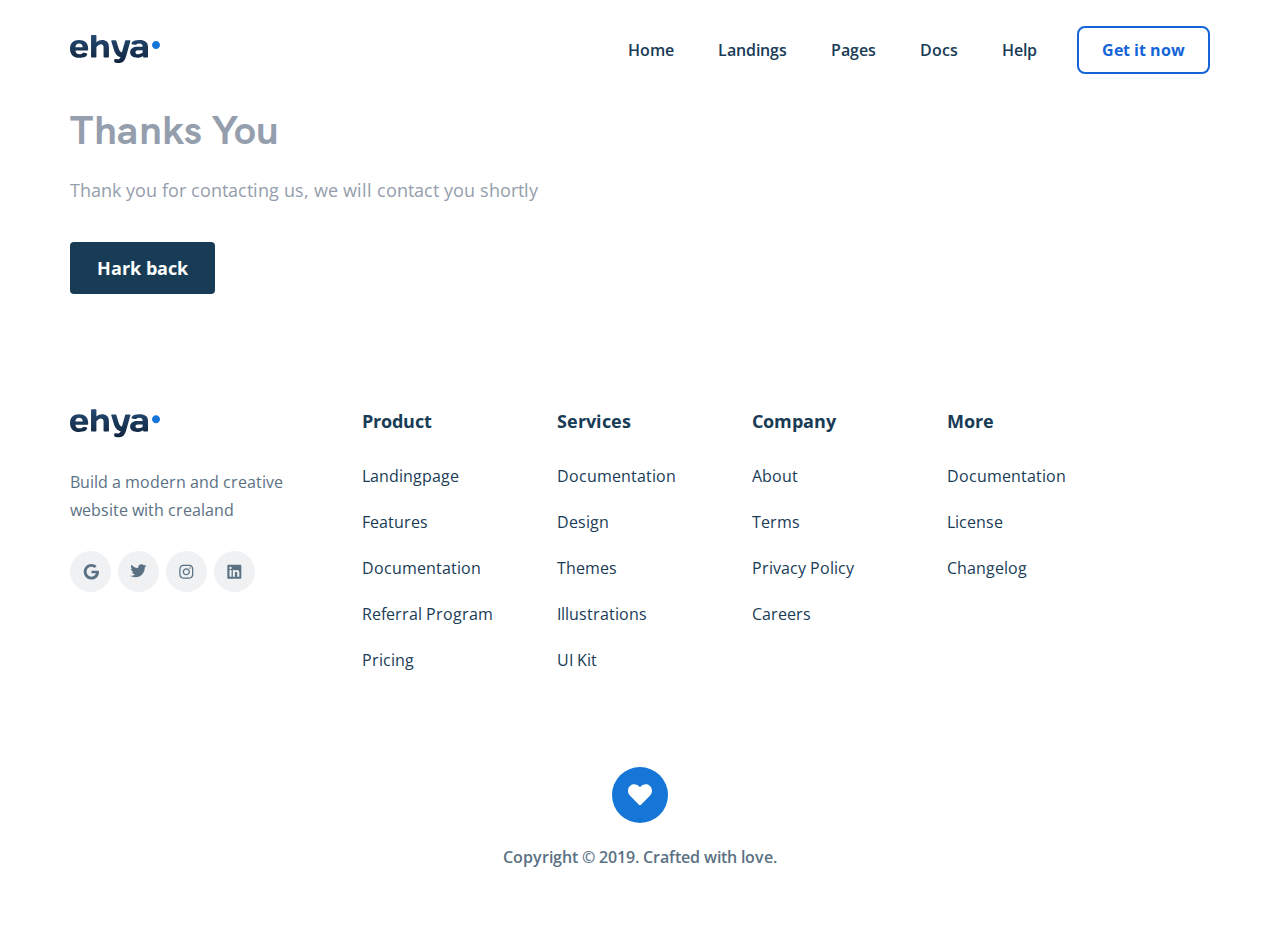
==== thanksyou.html @ 789fb20c "create: header, newsletter, footer" ====
<!DOCTYPE html>
<html lang="en">
	<head>
		<meta charset="UTF-8" />
		<meta name="viewport" content="width=device-width, initial-scale=1.0" />
		<link rel="stylesheet" href="css/style.min.css" />
		<link rel="stylesheet" href="css/style.css.map" />
		<link href="https://fonts.googleapis.com/css2?family=Open+Sans:wght@400;600;700&display=swap" rel="stylesheet" />
		<title>Ehay - Thanks You</title>
	</head>
	<body>
		<header class="header">
			<div class="container">
				<div class="header-wrapper">
					<a href="index.html" class="header__logo">
						<img src="img/header-logo.svg" alt="Logo: Ehay" class="logo__image" />
					</a>
					<div class="header__items">
						<div class="header__links">
							<a href="#" class="header__item">Home</a>
							<a href="#" class="header__item">Landings</a>
							<a href="#" class="header__item">Pages</a>
							<a href="#" class="header__item">Docs</a>
							<a href="#" class="header__item">Help</a>
						</div>
						<!-- /.header__links -->
						<button class="header__button">Get it now</button>
						<a href="#" class="header__menu-block"><img src="img/header-menu.svg" alt="Icon: menu" class="header__menu" /></a>
					</div>
					<!-- /.header__items -->
				</div>
				<!-- /.header-wrapper -->
			</div>
			<!-- /.container -->
		</header>
		<div class="thanks-you">
			<div class="container">
				<h1 class="thanks-you__title">Thanks You</h1>
				<p class="thanks-you__text">Thank you for contacting us, we will contact you shortly</p>
				<a href="index.html" class="thanks-you__button">Hark back</a>
			</div>
			<!-- /.container -->
		</div>
		<!-- /.thanks-you -->
		<footer class="footer">
			<div class="container">
				<div class="footer-wrapper">
					<div class="footer__left">
						<a href="index.html" class="footer__logo">
							<img src="img/footer-logo.svg" alt="Logo: Ehay" class="logo__image" />
						</a>
						<p class="footer__left_text">Build a modern and creative website with crealand</p>
						<div class="footer__links social-networks">
							<a href="#" class="social-networks__item"><img src="img/footer-google.svg" alt="icon" class="social-networks__image" /></a>
							<a href="#" class="social-networks__item"><img src="img/footer-twitter.svg" alt="icon" class="social-networks__image" /></a>
							<a href="#" class="social-networks__item"><img src="img/footer-inst.svg" alt="icon" class="social-networks__image" /></a>
							<a href="#" class="social-networks__item"><img src="img/footer-in.svg" alt="icon" class="social-networks__image" /></a>
						</div>
						<!-- /.footer__links -->
					</div>
					<!-- /.footer__left -->
					<div class="footer-right">
						<div class="footer__item">
							<h3 class="footer__item_title">Product</h3>
							<a href="#" class="footer__item_link">Landingpage</a>
							<a href="#" class="footer__item_link">Features</a>
							<a href="#" class="footer__item_link">Documentation</a>
							<a href="#" class="footer__item_link">Referral Program</a>
							<a href="#" class="footer__item_link">Pricing</a>
						</div>
						<div class="footer__item">
							<h3 class="footer__item_title">Services</h3>
							<a href="#" class="footer__item_link">Documentation</a>
							<a href="#" class="footer__item_link">Design</a>
							<a href="#" class="footer__item_link">Themes</a>
							<a href="#" class="footer__item_link">Illustrations</a>
							<a href="#" class="footer__item_link">UI Kit</a>
						</div>
						<div class="footer__item">
							<h3 class="footer__item_title">Company</h3>
							<a href="#" class="footer__item_link">About</a>
							<a href="#" class="footer__item_link">Terms</a>
							<a href="#" class="footer__item_link">Privacy Policy</a>
							<a href="#" class="footer__item_link">Careers</a>
						</div>
						<div class="footer__item">
							<h3 class="footer__item_title">More</h3>
							<a href="#" class="footer__item_link">Documentation</a>
							<a href="#" class="footer__item_link">License</a>
							<a href="#" class="footer__item_link">Changelog</a>
						</div>
					</div>
					<!-- /.footer-right -->
					<div class="footer__bottom">
						<div class="footer__like">
							<img src="img/footer-heart.svg" alt="Icon: heart" class="footer__like_image" />
						</div>
						<!-- /.footer__like -->
						<p class="footer__like_text">Copyright © 2019. Crafted with love.</p>
						<!-- /.footer__like -->
					</div>
					<!-- /.footer__bottom -->
				</div>
				<!-- /.footer-wrapper -->
			</div>
			<!-- /.container -->
		</footer>
	</body>
</html>
---- css/style.min.css ----
/*! normalize.css v8.0.1 | MIT License | github.com/necolas/normalize.css */
/* Document
 ========================================================================== */
/**
 * 1. Correct the line height in all browsers.
 * 2. Prevent adjustments of font size after orientation changes in iOS.
 */
html {
  line-height: 1.15;
  /* 1 */
  -webkit-text-size-adjust: 100%;
  /* 2 */
}

/* Sections
 ========================================================================== */
/**
 * Remove the margin in all browsers.
 */
body {
  margin: 0;
}

/**
 * Render the `main` element consistently in IE.
 */
main {
  display: block;
}

/**
 * Correct the font size and margin on `h1` elements within `section` and
 * `article` contexts in Chrome, Firefox, and Safari.
 */
h1 {
  font-size: 2em;
  margin: 0.67em 0;
}

/* Grouping content
 ========================================================================== */
/**
 * 1. Add the correct box sizing in Firefox.
 * 2. Show the overflow in Edge and IE.
 */
hr {
  box-sizing: content-box;
  /* 1 */
  height: 0;
  /* 1 */
  overflow: visible;
  /* 2 */
}

/**
 * 1. Correct the inheritance and scaling of font size in all browsers.
 * 2. Correct the odd `em` font sizing in all browsers.
 */
pre {
  font-family: monospace, monospace;
  /* 1 */
  font-size: 1em;
  /* 2 */
}

/* Text-level semantics
 ========================================================================== */
/**
 * Remove the gray background on active links in IE 10.
 */
a {
  background-color: transparent;
}

/**
 * 1. Remove the bottom border in Chrome 57-
 * 2. Add the correct text decoration in Chrome, Edge, IE, Opera, and Safari.
 */
abbr[title] {
  border-bottom: none;
  /* 1 */
  text-decoration: underline;
  /* 2 */
  text-decoration: underline dotted;
  /* 2 */
}

/**
 * Add the correct font weight in Chrome, Edge, and Safari.
 */
b,
strong {
  font-weight: bolder;
}

/**
 * 1. Correct the inheritance and scaling of font size in all browsers.
 * 2. Correct the odd `em` font sizing in all browsers.
 */
code,
kbd,
samp {
  font-family: monospace, monospace;
  /* 1 */
  font-size: 1em;
  /* 2 */
}

/**
 * Add the correct font size in all browsers.
 */
small {
  font-size: 80%;
}

/**
 * Prevent `sub` and `sup` elements from affecting the line height in
 * all browsers.
 */
sub,
sup {
  font-size: 75%;
  line-height: 0;
  position: relative;
  vertical-align: baseline;
}

sub {
  bottom: -0.25em;
}

sup {
  top: -0.5em;
}

/* Embedded content
 ========================================================================== */
/**
 * Remove the border on images inside links in IE 10.
 */
img {
  border-style: none;
}

/* Forms
 ========================================================================== */
/**
 * 1. Change the font styles in all browsers.
 * 2. Remove the margin in Firefox and Safari.
 */
button,
input,
optgroup,
select,
textarea {
  font-family: inherit;
  /* 1 */
  font-size: 100%;
  /* 1 */
  line-height: 1.15;
  /* 1 */
  margin: 0;
  /* 2 */
}

/**
 * Show the overflow in IE.
 * 1. Show the overflow in Edge.
 */
button,
input {
  /* 1 */
  overflow: visible;
}

/**
 * Remove the inheritance of text transform in Edge, Firefox, and IE.
 * 1. Remove the inheritance of text transform in Firefox.
 */
button,
select {
  /* 1 */
  text-transform: none;
}

/**
 * Correct the inability to style clickable types in iOS and Safari.
 */
button,
[type="button"],
[type="reset"],
[type="submit"] {
  -webkit-appearance: button;
}

/**
 * Remove the inner border and padding in Firefox.
 */
button::-moz-focus-inner,
[type="button"]::-moz-focus-inner,
[type="reset"]::-moz-focus-inner,
[type="submit"]::-moz-focus-inner {
  border-style: none;
  padding: 0;
}

/**
 * Restore the focus styles unset by the previous rule.
 */
button:-moz-focusring,
[type="button"]:-moz-focusring,
[type="reset"]:-moz-focusring,
[type="submit"]:-moz-focusring {
  outline: 1px dotted ButtonText;
}

/**
 * Correct the padding in Firefox.
 */
fieldset {
  padding: 0.35em 0.75em 0.625em;
}

/**
 * 1. Correct the text wrapping in Edge and IE.
 * 2. Correct the color inheritance from `fieldset` elements in IE.
 * 3. Remove the padding so developers are not caught out when they zero out
 *    `fieldset` elements in all browsers.
 */
legend {
  box-sizing: border-box;
  /* 1 */
  color: inherit;
  /* 2 */
  display: table;
  /* 1 */
  max-width: 100%;
  /* 1 */
  padding: 0;
  /* 3 */
  white-space: normal;
  /* 1 */
}

/**
 * Add the correct vertical alignment in Chrome, Firefox, and Opera.
 */
progress {
  vertical-align: baseline;
}

/**
 * Remove the default vertical scrollbar in IE 10+.
 */
textarea {
  overflow: auto;
}

/**
 * 1. Add the correct box sizing in IE 10.
 * 2. Remove the padding in IE 10.
 */
[type="checkbox"],
[type="radio"] {
  box-sizing: border-box;
  /* 1 */
  padding: 0;
  /* 2 */
}

/**
 * Correct the cursor style of increment and decrement buttons in Chrome.
 */
[type="number"]::-webkit-inner-spin-button,
[type="number"]::-webkit-outer-spin-button {
  height: auto;
}

/**
 * 1. Correct the odd appearance in Chrome and Safari.
 * 2. Correct the outline style in Safari.
 */
[type="search"] {
  -webkit-appearance: textfield;
  /* 1 */
  outline-offset: -2px;
  /* 2 */
}

/**
 * Remove the inner padding in Chrome and Safari on macOS.
 */
[type="search"]::-webkit-search-decoration {
  -webkit-appearance: none;
}

/**
 * 1. Correct the inability to style clickable types in iOS and Safari.
 * 2. Change font properties to `inherit` in Safari.
 */
::-webkit-file-upload-button {
  -webkit-appearance: button;
  /* 1 */
  font: inherit;
  /* 2 */
}

/* Interactive
 ========================================================================== */
/*
 * Add the correct display in Edge, IE 10+, and Firefox.
 */
details {
  display: block;
}

/*
 * Add the correct display in all browsers.
 */
summary {
  display: list-item;
}

/* Misc
 ========================================================================== */
/**
 * Add the correct display in IE 10+.
 */
template {
  display: none;
}

/**
 * Add the correct display in IE 10.
 */
[hidden] {
  display: none;
}

* {
  box-sizing: border-box;
  outline: none;
}

.container {
  width: 1140px;
  margin: auto;
}

@font-face {
  font-family: 'HK Grotesk';
  src: url("../fonts/HKGrotesk-SemiBold.eot");
  src: local("HK Grotesk SemiBold"), local("HKGrotesk-SemiBold"), url("../fonts/HKGrotesk-SemiBold.eot?#iefix") format("embedded-opentype"), url("../fonts/HKGrotesk-SemiBold.woff2") format("woff2"), url("../fonts/HKGrotesk-SemiBold.woff") format("woff"), url("../fonts/HKGrotesk-SemiBold.ttf") format("truetype");
  font-weight: 600;
  font-style: normal;
}

@font-face {
  font-family: 'HK Grotesk';
  src: url("../fonts/HKGrotesk-Bold.eot");
  src: local("HK Grotesk Bold"), local("HKGrotesk-Bold"), url("../fonts/HKGrotesk-Bold.eot?#iefix") format("embedded-opentype"), url("../fonts/HKGrotesk-Bold.woff2") format("woff2"), url("../fonts/HKGrotesk-Bold.woff") format("woff"), url("../fonts/HKGrotesk-Bold.ttf") format("truetype");
  font-weight: bold;
  font-style: normal;
}

@font-face {
  font-family: 'HK Grotesk';
  src: url("../fonts/HKGrotesk-Regular.eot");
  src: local("HK Grotesk Regular"), local("HKGrotesk-Regular"), url("../fonts/HKGrotesk-Regular.eot?#iefix") format("embedded-opentype"), url("../fonts/HKGrotesk-Regular.woff2") format("woff2"), url("../fonts/HKGrotesk-Regular.woff") format("woff"), url("../fonts/HKGrotesk-Regular.ttf") format("truetype");
  font-weight: normal;
  font-style: normal;
}

.header {
  font-family: Open Sans;
  padding: 26px 0;
}

.header-wrapper {
  display: flex;
  justify-content: space-between;
  align-items: center;
}

.header__items {
  display: flex;
  align-items: center;
}

.header__item {
  font-style: normal;
  font-weight: 600;
  font-size: 16px;
  line-height: 22px;
  text-decoration: none;
  color: #183B56;
}

.header__item:not(:last-child) {
  margin-right: 40px;
}

.header__button {
  color: #1565D8;
  padding: 13px 23px;
  font-weight: bold;
  background-color: #fff;
  border: 2px solid #1565D8;
  border-radius: 8px;
  margin-left: 40px;
}

.header__menu {
  display: none;
}

.footer {
  padding-top: 128px;
  padding-bottom: 80px;
}

.footer-wrapper {
  display: flex;
  flex-wrap: wrap;
}

.footer__left {
  max-width: 263px;
  display: flex;
  flex-direction: column;
  margin-right: 29px;
}

.footer__left_text {
  margin-top: 0;
  margin-bottom: 27px;
  font-family: Open Sans;
  font-style: normal;
  font-weight: normal;
  font-size: 16px;
  line-height: 28px;
  color: #5A7184;
}

.footer-right {
  display: flex;
}

.footer__item {
  min-width: 165px;
  display: flex;
  flex-direction: column;
  margin-right: 30px;
}

.footer__item_title {
  font-family: Open Sans;
  font-style: normal;
  font-weight: bold;
  font-size: 18px;
  line-height: 25px;
  color: #183B56;
  margin-bottom: 31px;
  margin-top: 0;
}

.footer__item_link {
  font-family: Open Sans;
  font-style: normal;
  font-weight: normal;
  font-size: 16px;
  line-height: 22px;
  color: #183B56;
  text-decoration: none;
  width: auto;
}

.footer__item_link:not(:last-child) {
  margin-bottom: 24px;
}

.footer__bottom {
  margin: auto;
  margin-top: 96px;
}

.footer__like {
  width: 56px;
  height: 56px;
  border-radius: 50%;
  background-color: #1576D8;
  display: flex;
  align-items: center;
  justify-content: center;
  margin: auto;
  margin-bottom: 23px;
}

.footer__like_image {
  margin-right: 2px;
}

.footer__like_text {
  font-family: Open Sans;
  font-style: normal;
  font-weight: 600;
  font-size: 16px;
  line-height: 22px;
  color: #5A7184;
  margin-top: 0;
  margin-bottom: 0;
}

.footer__logo {
  margin-bottom: 25px;
}

.social-networks {
  display: flex;
  flex-direction: row;
}

.social-networks__item {
  display: flex;
  height: 41px;
  width: 41px;
  border-radius: 50%;
  background-color: #EFF1F3;
  position: relative;
  justify-content: center;
  align-items: center;
}

.social-networks__item:not(:last-child) {
  margin-right: 7px;
}

.newsletter {
  padding: 100px 0;
  background: url(../img/background-newsletter.jpg) no-repeat;
  background-size: cover;
}

.newsletter-wrapper {
  display: flex;
  align-items: center;
  justify-content: space-between;
}

.newsletter__left {
  flex-basis: 50%;
}

.newsletter__right {
  flex-basis: 50%;
  justify-content: center;
}

.newsletter__text {
  max-width: 490px;
}

.newsletter__form {
  position: relative;
  margin: auto;
  width: 447px;
}

.newsletter__form:before {
  content: '';
  position: absolute;
  top: 0;
  bottom: 0;
  left: 20px;
  margin: auto 0;
  width: 16px;
  height: 12px;
  background: url("../img/newsletter-email.svg") no-repeat;
  background-size: cover;
}

.newsletter__input {
  width: 100%;
  padding: 17px 160px 17px 48px;
  border: none;
  background: #FFFFFF;
  border: 1px solid #C3CAD9;
  border-radius: 8px;
  font-family: Open Sans;
  font-style: normal;
  font-weight: 600;
  font-size: 16px;
  line-height: 22px;
  color: #959EAD;
}

.newsletter__button {
  position: absolute;
  min-height: 48px;
  top: 4px;
  right: 4px;
  bottom: 4px;
  background: #183B56;
  border-radius: 4px;
  color: #FFFFFF;
  font-family: Open Sans;
  font-style: normal;
  font-weight: bold;
  font-size: 18px;
  line-height: 25px;
  border: none;
  padding: 0 27px;
  cursor: pointer;
}

.newsletter__title {
  font-family: HK Grotesk;
  font-style: normal;
  font-weight: bold;
  font-size: 48px;
  line-height: 60px;
  letter-spacing: 0.2px;
  color: #FFFFFF;
  margin-top: 0;
  margin-bottom: 14px;
}

.newsletter__text {
  font-family: Open Sans;
  font-style: normal;
  font-weight: normal;
  font-size: 18px;
  line-height: 32px;
  color: #FFFFFF;
  margin-top: 0;
  margin-bottom: 0;
}

.thanks-you__title {
  font-family: HK Grotesk;
  font-style: normal;
  font-weight: bold;
  font-size: 40px;
  line-height: 60px;
  letter-spacing: 0.2px;
  color: #959EAD;
  margin-top: 0;
  margin-bottom: 14px;
}

.thanks-you__text {
  font-family: Open Sans;
  font-style: normal;
  font-weight: normal;
  font-size: 18px;
  line-height: 32px;
  color: #959EAD;
  margin-top: 0;
  margin-bottom: 50px;
}

.thanks-you__button {
  min-height: 48px;
  background: #183B56;
  border-radius: 4px;
  color: #FFFFFF;
  font-family: Open Sans;
  font-style: normal;
  font-weight: bold;
  font-size: 18px;
  line-height: 25px;
  border: none;
  padding: 14px 27px;
  text-decoration: none;
}

@media (max-width: 1200px) {
  .container {
    max-width: 960px;
  }
  .newsletter__form {
    width: 420px;
    margin-right: 0;
  }
  .footer {
    padding: 64px 0;
  }
  .footer__left {
    width: 220px;
    margin-right: 35px;
  }
  .footer__item {
    margin-right: 35px;
    min-width: 140px;
  }
  .footer__bottom {
    margin-top: 62px;
  }
}

@media (max-width: 992px) {
  .container, .newsletter-wrapper {
    max-width: 700px;
  }
  .header {
    padding-top: 26px;
    padding-bottom: 18px;
  }
  .header__links {
    display: none;
  }
  .header__button {
    display: none;
  }
  .header__menu {
    display: block;
  }
  .newsletter {
    padding-top: 72px;
    padding-bottom: 80px;
  }
  .newsletter-wrapper {
    flex-wrap: wrap;
  }
  .newsletter__right {
    display: flex;
    flex-basis: 100%;
    justify-content: center;
    margin: auto;
  }
  .newsletter__left {
    display: flex;
    flex-basis: 100%;
    justify-content: center;
    flex-direction: column;
    align-items: center;
  }
  .newsletter__form {
    margin-left: 0;
  }
  .newsletter__text {
    text-align: center;
    margin-bottom: 56px;
  }
  .newsletter__form {
    width: 447px;
  }
  .footer__left {
    width: 253px;
    margin-right: 38px;
    margin-left: 16px;
  }
  .footer-right {
    max-width: 386px;
    flex-wrap: wrap;
    justify-content: space-between;
  }
  .footer__item {
    width: 160px;
    margin-right: 28px;
  }
  .footer__item_link:not(:last-child) {
    margin-bottom: 26px;
  }
  .footer__item:nth-child(1) {
    margin-bottom: 48px;
  }
  .footer__item:nth-child(2) {
    margin-bottom: 48px;
  }
  .footer__bottom {
    margin-right: 210px;
    margin-top: 63px;
  }
}

@media (max-width: 768px) {
  .container {
    max-width: 576px;
    width: 86%;
  }
  .header {
    padding: 18px 0;
  }
  .newsletter__title {
    font-size: 28px;
    line-height: 36px;
    text-align: center;
    letter-spacing: 0.2px;
    margin-bottom: 24px;
  }
  .newsletter__text {
    font-size: 16px;
    line-height: 28px;
    max-width: none;
    margin-bottom: 36px;
  }
  .newsletter__form {
    width: 100%;
  }
  .newsletter__form::before {
    top: -58px;
  }
  .newsletter__input {
    margin-bottom: 10px;
    padding-top: 13px;
    padding-bottom: 13px;
    padding-right: 20px;
  }
  .newsletter__button {
    position: relative;
    width: 100%;
    top: 0;
    bottom: 0;
    right: 0;
    padding: 0 24px;
  }
  .footer {
    padding-top: 46px;
    padding-bottom: 64px;
  }
  .footer-wrapper {
    flex-direction: column;
  }
  .footer__left {
    order: 2;
    margin-right: 0;
    margin-left: 0;
    margin: auto;
  }
  .footer__left_text {
    font-size: 14px;
    line-height: 24px;
    text-align: center;
    width: 263px;
    margin-bottom: 21px;
    margin-left: -10px;
    margin-top: 10px;
  }
  .footer-right {
    justify-content: flex-start;
    max-width: 260px;
    margin: auto;
  }
  .footer__item {
    width: 113px;
    min-width: 113px;
    margin-right: 0;
    margin-left: 0;
  }
  .footer__item:nth-child(1) {
    margin-right: 31px;
  }
  .footer__item:nth-child(3) {
    margin-right: 31px;
    margin-bottom: 47px;
  }
  .footer__item:nth-child(1) {
    margin-bottom: 39px;
  }
  .footer__item:nth-child(2) {
    margin-bottom: 39px;
  }
  .footer__item_link {
    font-size: 14px;
    line-height: 20px;
  }
  .footer__item_link:not(:last-child) {
    margin-bottom: 15px;
  }
  .footer__item_title {
    font-size: 16px;
    line-height: 22px;
    margin-bottom: 20px;
  }
  .footer__bottom {
    display: none;
  }
  .footer__logo {
    margin-bottom: 14px;
    margin: auto;
  }
  .social-networks {
    margin: auto;
  }
}
/*# sourceMappingURL=style.min.css.map */
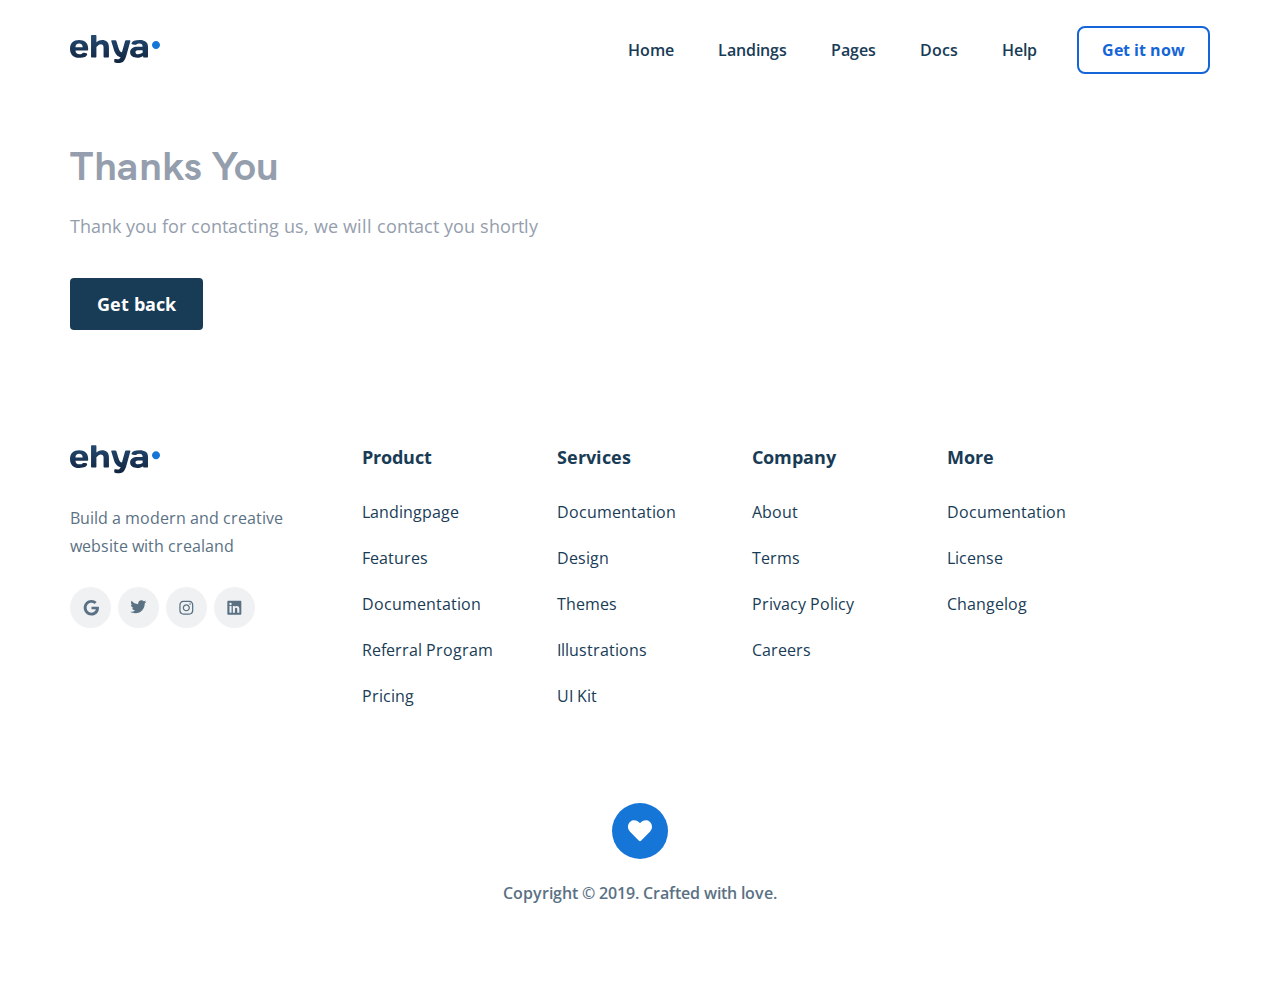
==== commit 9198c1b5: "create: section trending items & fix: footer link" ====
--- a/thanksyou.html
+++ b/thanksyou.html
@@ -13,7 +13,7 @@
 			<div class="container">
 				<div class="header-wrapper">
 					<a href="index.html" class="header__logo">
-						<img src="img/header-logo.svg" alt="Logo: Ehay" class="logo__image" />
+						<img src="img/header-logo.svg" alt="Logo: Ehay" class="header__logo_image" />
 					</a>
 					<div class="header__items">
 						<div class="header__links">
@@ -37,7 +37,7 @@
 			<div class="container">
 				<h1 class="thanks-you__title">Thanks You</h1>
 				<p class="thanks-you__text">Thank you for contacting us, we will contact you shortly</p>
-				<a href="index.html" class="thanks-you__button">Hark back</a>
+				<a href="index.html" class="thanks-you__button">Get back</a>
 			</div>
 			<!-- /.container -->
 		</div>
@@ -47,7 +47,7 @@
 				<div class="footer-wrapper">
 					<div class="footer__left">
 						<a href="index.html" class="footer__logo">
-							<img src="img/footer-logo.svg" alt="Logo: Ehay" class="logo__image" />
+							<img src="img/footer-logo.svg" alt="Logo: Ehay" class="footer__logo_image" />
 						</a>
 						<p class="footer__left_text">Build a modern and creative website with crealand</p>
 						<div class="footer__links social-networks">
--- a/css/style.min.css
+++ b/css/style.min.css
@@ -374,6 +374,7 @@
 .header {
   font-family: Open Sans;
   padding: 26px 0;
+  margin-bottom: 36px;
 }
 
 .header-wrapper {
@@ -497,7 +498,7 @@
 }
 
 .footer__like_image {
-  margin-right: 2px;
+  margin-right: 1px;
 }
 
 .footer__like_text {
@@ -636,6 +637,171 @@
   margin-bottom: 0;
 }
 
+.trending-items {
+  margin-bottom: 145px;
+}
+
+.trending-items__wrapper {
+  margin-right: 9px;
+  margin-left: 9px;
+}
+
+.trending-items__top {
+  display: flex;
+  align-items: center;
+  justify-content: space-between;
+  margin-bottom: 48px;
+  margin-left: -10px;
+}
+
+.trending-items__title {
+  font-family: HK Grotesk;
+  font-style: normal;
+  font-weight: bold;
+  font-size: 48px;
+  line-height: 60px;
+  letter-spacing: 0.2px;
+  color: #183B56;
+  margin-top: 0;
+  margin-bottom: 0;
+}
+
+.trending-items__ul {
+  list-style: none;
+  padding: 0;
+  margin: 0;
+  display: flex;
+  align-items: center;
+  margin-right: -25px;
+}
+
+.trending-items__li {
+  font-family: Open Sans;
+  font-style: normal;
+  font-weight: normal;
+  font-size: 18px;
+  line-height: 25px;
+  color: #5A7184;
+  cursor: pointer;
+  width: 108px;
+}
+
+.trending-items__li--active {
+  font-weight: bold;
+  color: #183B56;
+}
+
+.trending-items__li:nth-child(3) {
+  margin-left: 27px;
+}
+
+.trending-items__li:nth-child(2) {
+  margin-left: 37px;
+}
+
+.trending-items__bottom {
+  display: flex;
+  justify-content: space-between;
+  flex-wrap: wrap;
+  display: none;
+}
+
+.trending-items__bottom--active {
+  display: flex;
+}
+
+.item-main {
+  width: 260px;
+}
+
+.item-main:nth-child(1) {
+  margin-bottom: 50px;
+}
+
+.item-main__image {
+  width: 260px;
+  height: 350px;
+  overflow: hidden;
+  object-fit: cover;
+  border-radius: 8px;
+  margin-bottom: 12px;
+  cursor: pointer;
+}
+
+.item-main__title {
+  font-family: HK Grotesk;
+  font-style: normal;
+  font-weight: bold;
+  font-size: 24px;
+  line-height: 32px;
+  letter-spacing: 0.2px;
+  color: #183B56;
+  margin-top: 0;
+  margin-bottom: 3px;
+  margin-left: 10px;
+  cursor: pointer;
+}
+
+.item-main__price {
+  width: 240px;
+  display: flex;
+  justify-content: space-between;
+  align-items: center;
+  margin-right: 10px;
+  margin-left: 10px;
+}
+
+.item-main__price-tag {
+  font-family: Open Sans;
+  font-style: normal;
+  font-weight: normal;
+  font-size: 20px;
+  line-height: 36px;
+  color: #5A7184;
+  cursor: pointer;
+}
+
+.item-main__price-basket {
+  width: 23px;
+  cursor: pointer;
+}
+
+.item-more {
+  width: 260px;
+  height: 350px;
+  background: #1565D8;
+  border-radius: 8px;
+  display: flex;
+  justify-content: center;
+  cursor: pointer;
+  text-decoration: none;
+}
+
+.item-more__wrapper {
+  width: 116px;
+  margin-top: 125px;
+  display: flex;
+  flex-direction: column;
+  align-items: center;
+}
+
+.item-more__image {
+  width: 28px;
+  margin-bottom: 29px;
+  cursor: pointer;
+}
+
+.item-more__text {
+  font-family: HK Grotesk;
+  font-style: normal;
+  font-weight: bold;
+  font-size: 24px;
+  line-height: 32px;
+  text-align: center;
+  letter-spacing: 0.2px;
+  color: #FFFFFF;
+}
+
 .thanks-you__title {
   font-family: HK Grotesk;
   font-style: normal;
@@ -696,6 +862,20 @@
   .footer__bottom {
     margin-top: 62px;
   }
+  .item-main {
+    width: 210px;
+  }
+  .item-main__image {
+    width: 210px;
+    height: 314px;
+  }
+  .item-main__price {
+    width: 195px;
+  }
+  .item-more {
+    width: 210px;
+    height: 314px;
+  }
 }
 
 @media (max-width: 992px) {
@@ -705,6 +885,8 @@
   .header {
     padding-top: 26px;
     padding-bottom: 18px;
+    margin-top: 8px;
+    margin-bottom: 30px;
   }
   .header__links {
     display: none;
@@ -772,6 +954,44 @@
     margin-right: 210px;
     margin-top: 63px;
   }
+  .trending-items {
+    margin-bottom: 80px;
+  }
+  .trending-items__wrapper {
+    margin-right: 46px;
+    margin-left: 46px;
+  }
+  .trending-items__top {
+    flex-direction: column;
+    margin-bottom: 56px;
+  }
+  .trending-items__title {
+    margin-bottom: 28px;
+  }
+  .item-main {
+    width: 280px;
+  }
+  .item-main__image {
+    width: 280px;
+    height: 355px;
+    margin-bottom: 12px;
+  }
+  .item-main:nth-child(1) {
+    margin-bottom: 50px;
+  }
+  .item-main:nth-child(3) {
+    margin-bottom: 50px;
+  }
+  .item-main:nth-child(5) {
+    margin-bottom: 50px;
+  }
+  .item-main__price {
+    width: 260px;
+  }
+  .item-more {
+    width: 280px;
+    height: 350px;
+  }
 }
 
 @media (max-width: 768px) {
@@ -781,6 +1001,8 @@
   }
   .header {
     padding: 18px 0;
+    margin-top: 0;
+    margin-bottom: 24px;
   }
   .newsletter__title {
     font-size: 28px;
@@ -883,5 +1105,80 @@
   .social-networks {
     margin: auto;
   }
+  .trending-items {
+    margin-bottom: 48px;
+  }
+  .trending-items__wrapper {
+    width: 290px;
+    margin: auto;
+    transform: translatex(-7px);
+  }
+  .trending-items__title {
+    margin-bottom: 24px;
+    font-size: 28px;
+    line-height: 36px;
+  }
+  .trending-items__ul {
+    margin-right: 0;
+  }
+  .trending-items__li {
+    font-size: 16px;
+    line-height: 22px;
+  }
+  .trending-items__li:nth-child(3) {
+    margin-left: 0;
+    margin-right: -13px;
+    width: 83px;
+  }
+  .trending-items__li:nth-child(2) {
+    margin-left: 0;
+    margin-right: 7px;
+    width: 95px;
+  }
+  .trending-items__li:nth-child(1) {
+    margin-left: 0;
+    margin-right: 17px;
+    width: 95px;
+  }
+  .trending-items__top {
+    margin-bottom: 36px;
+  }
+  .trending-items__container {
+    width: 91%;
+  }
+  .item-main {
+    width: 140px;
+  }
+  .item-main__image {
+    width: 140px;
+    height: 170px;
+  }
+  .item-main:nth-child(1) {
+    margin-bottom: 20px;
+  }
+  .item-main:nth-child(1):nth-child(3) {
+    margin-bottom: 20px;
+  }
+  .item-main:nth-child(1):nth-child(5) {
+    margin-bottom: 20px;
+  }
+  .item-main__title {
+    font-size: 16px;
+    line-height: 20px;
+  }
+  .item-main__price {
+    width: 60px;
+  }
+  .item-main__price-tag {
+    font-size: 14px;
+    line-height: 24px;
+  }
+  .item-main__price-basket {
+    width: 14px;
+  }
+  .item-more {
+    width: 140px;
+    height: 170px;
+  }
 }
 /*# sourceMappingURL=style.min.css.map */